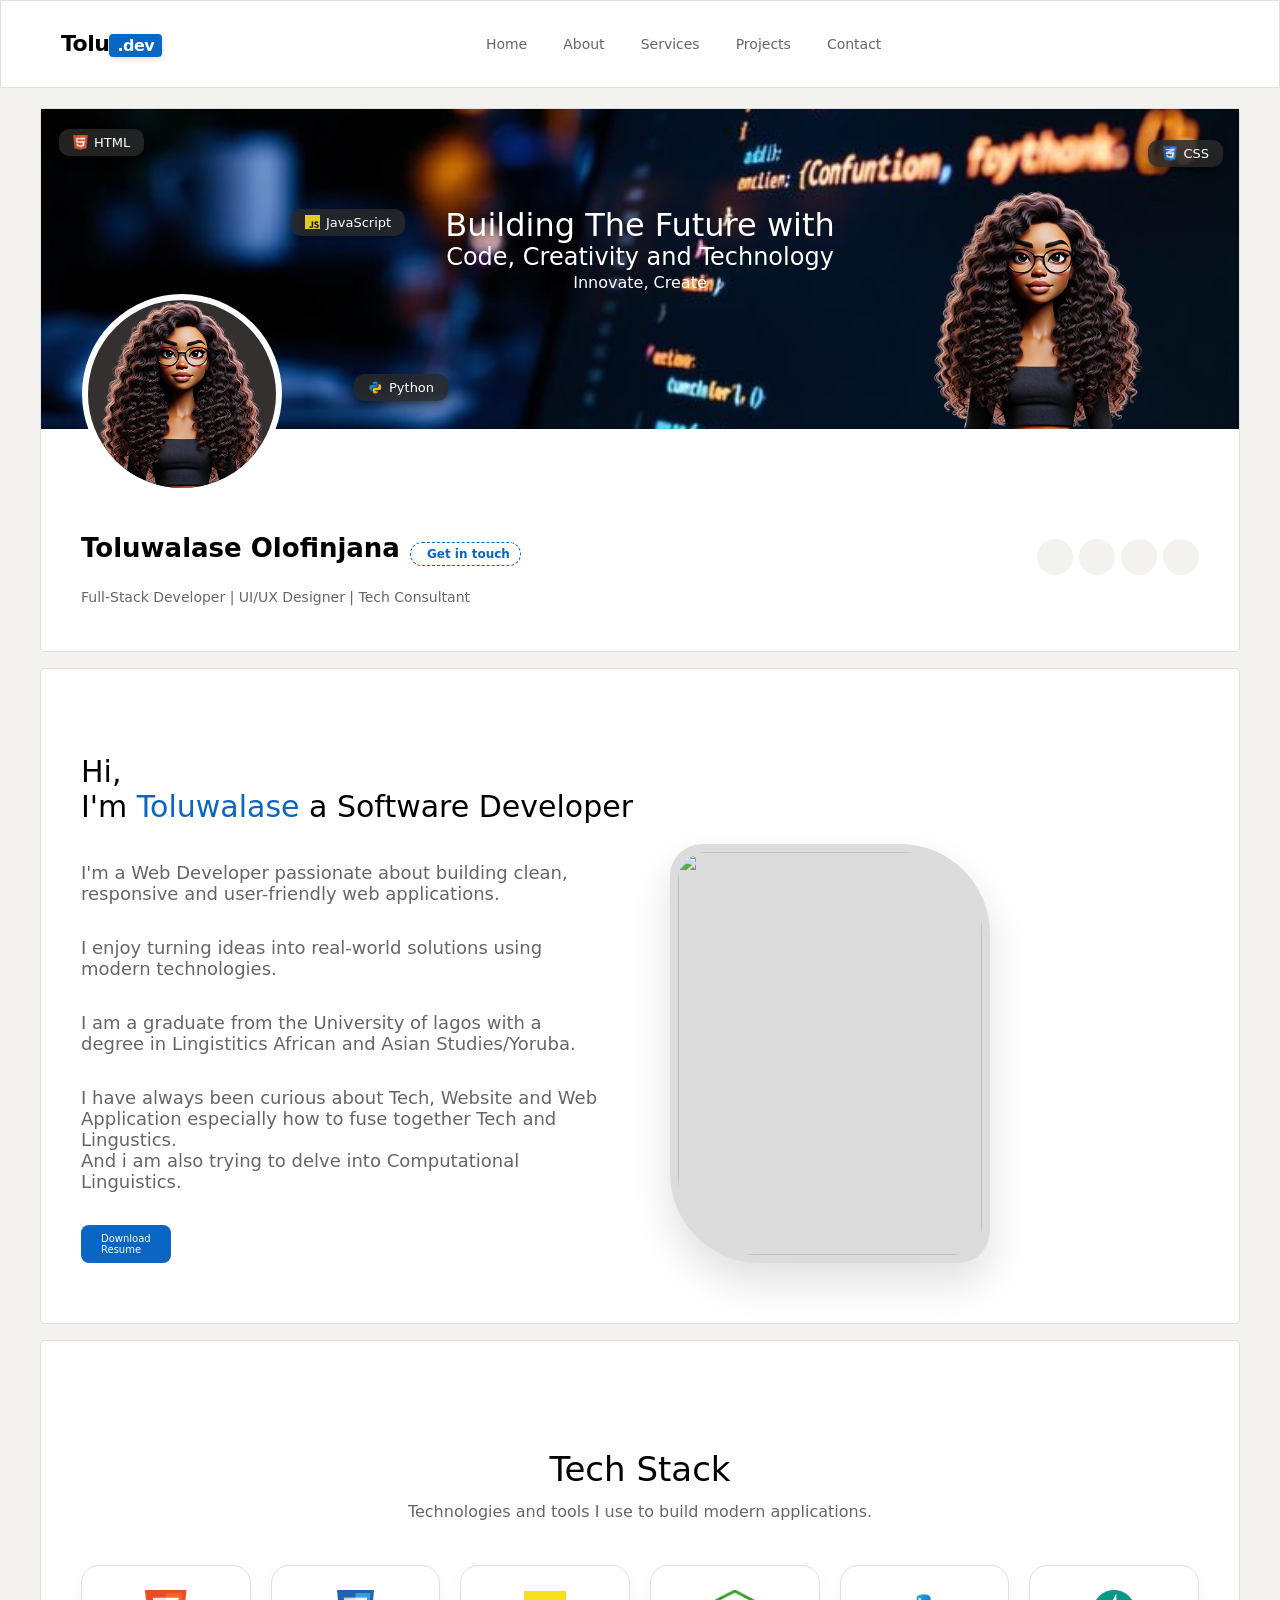
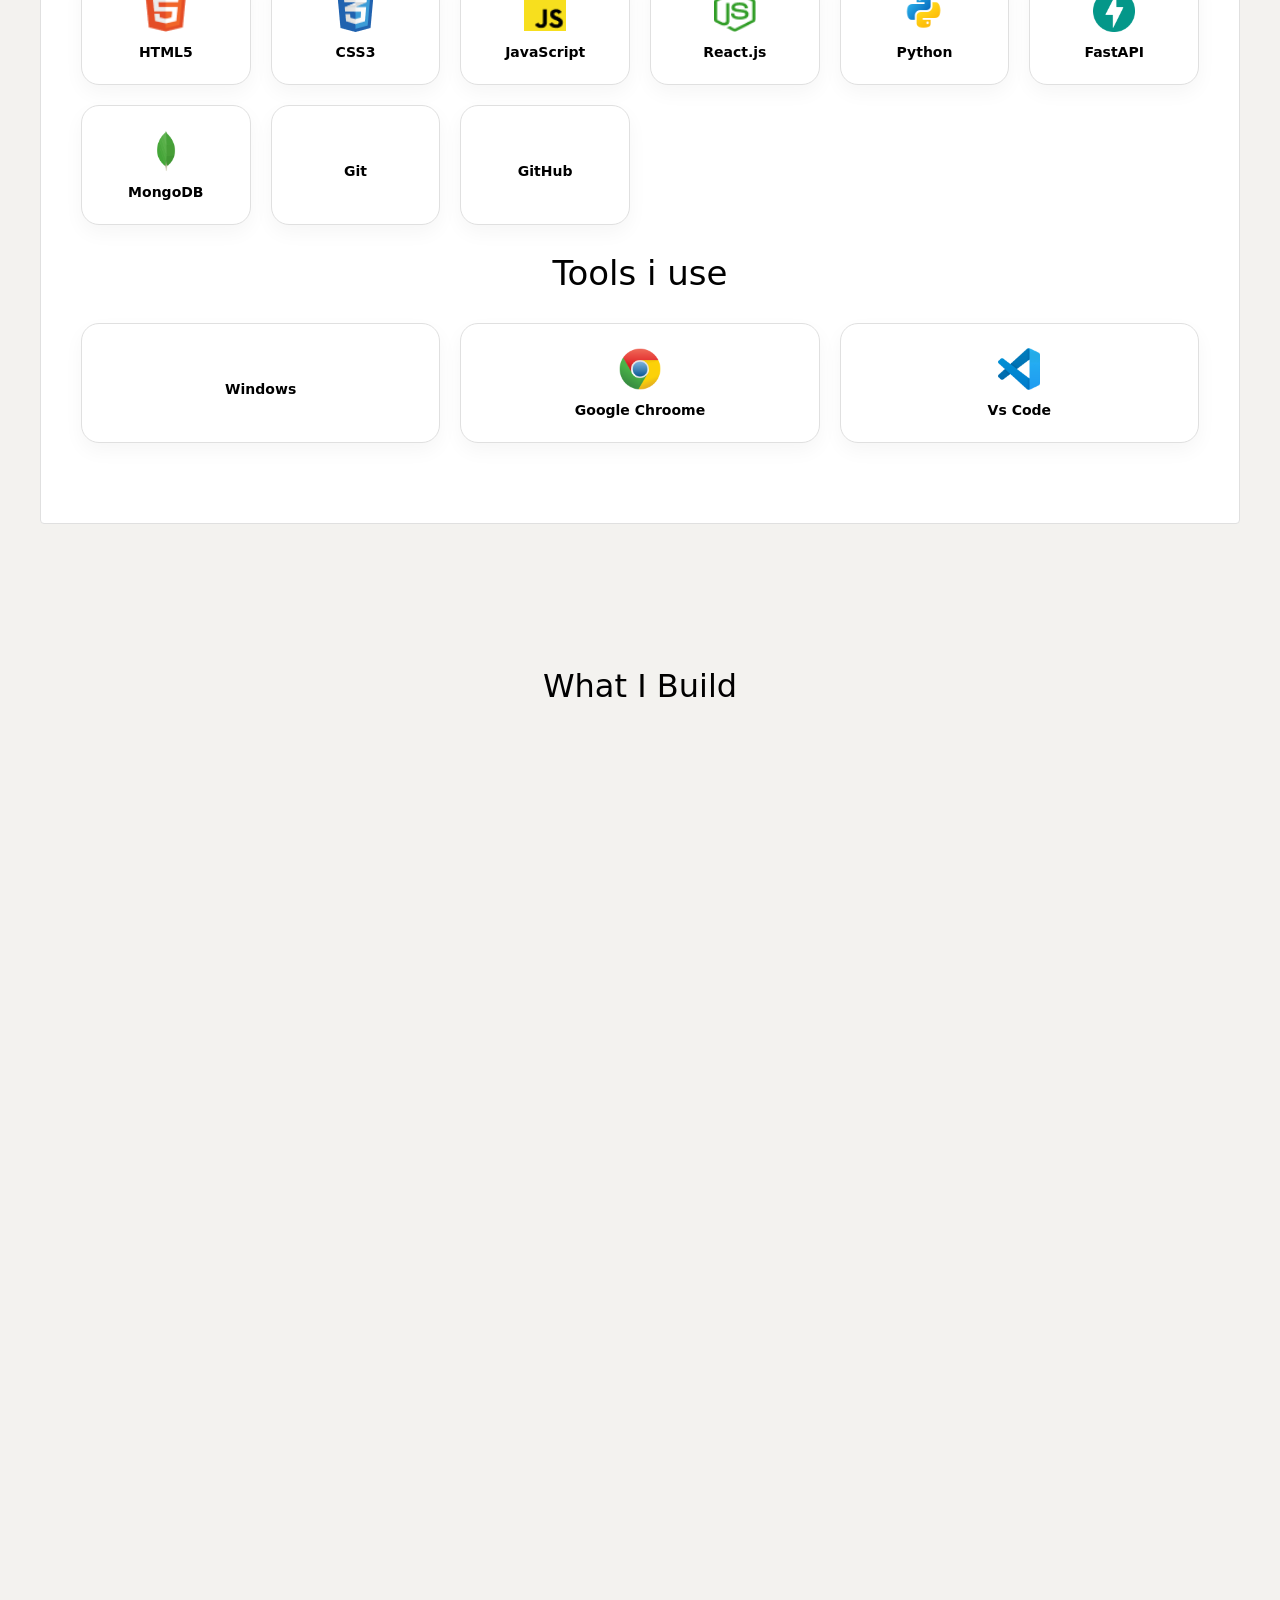
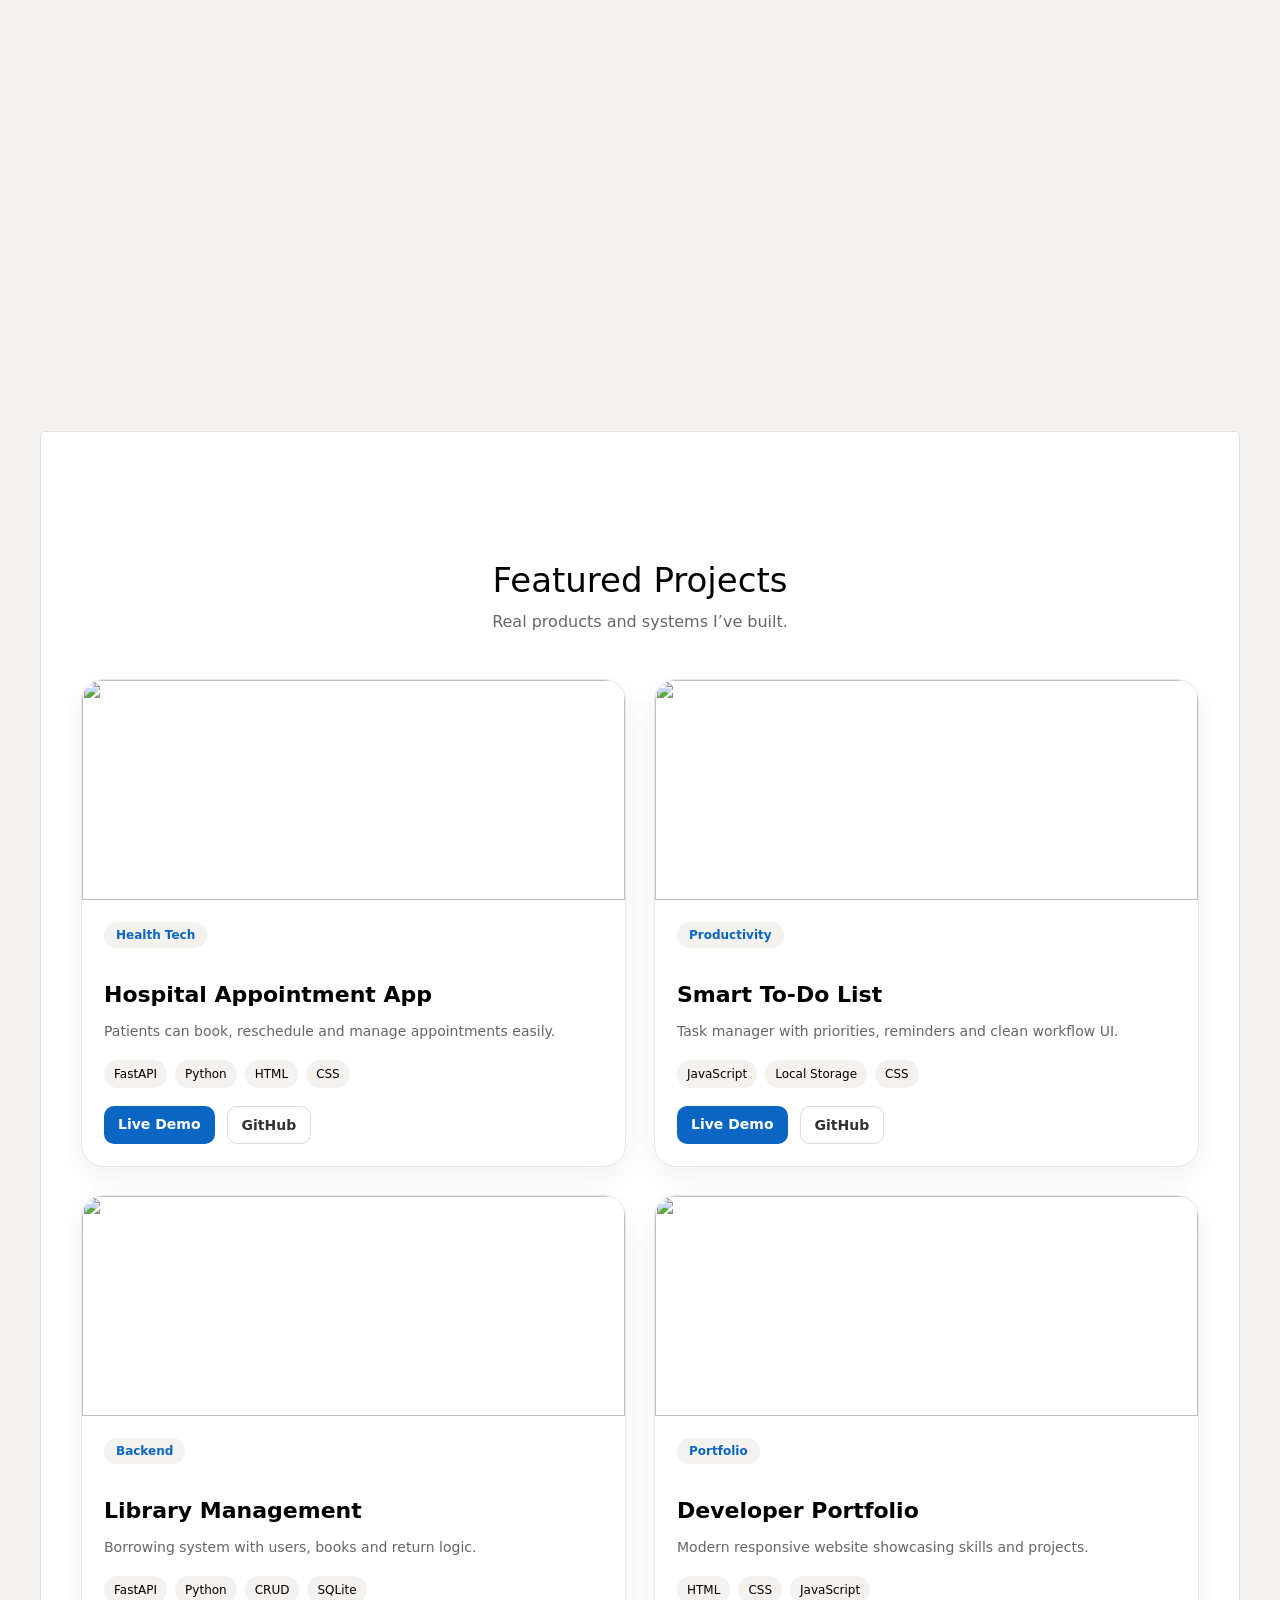
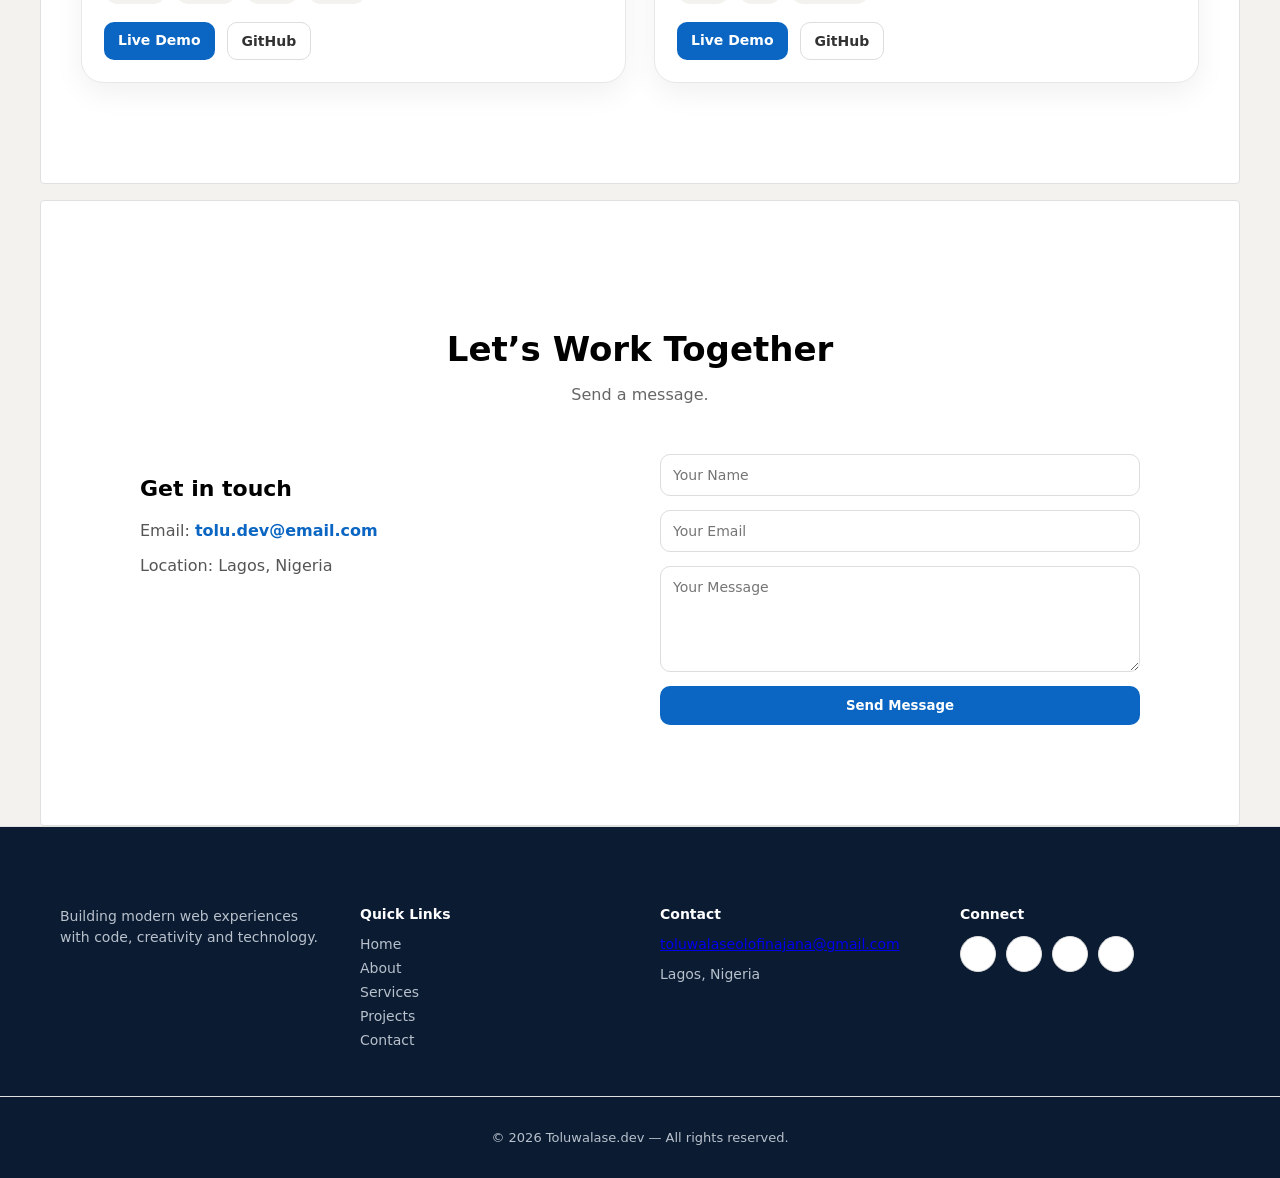
==== index.html @ 8c5b6483 "Initial portfolio website" ====
<!doctype html>
<html lang="en">
<head>
  <meta charset="UTF-8" />
  <meta name="viewport" content="width=device-width, initial-scale=1.0" />
  <meta
  name="description"
  content="Toluwalase Olofinjana - Full Stack Developer building modern responsive web applications with Python, FastAPI and modern frontend technologies.">
  <title>Tolu.dev</title>
  <link rel="icon" type="image/png" href="/images/android-chrome-192x192.png">
  <link rel="stylesheet" href="style.css" />
  <link rel="stylesheet"href="https://cdnjs.cloudflare.com/ajax/libs/font-awesome/7.0.1/css/all.min.css"/>
</head>

<body>

  <!-- NAVBAR -->
  <header class="navbar">
    <div class="logo">
      <h2>Tolu<span>.dev</span></h2>
    </div>

    <nav class="nav-center">
      <a href="#"><i class="fa-solid fa-house"></i> <span>Home</span></a>
      <a href="#about"><i class="fa-solid fa-user"></i> <span>About</span></a>
      <a href="#services"><i class="fa-solid fa-briefcase"></i> <span>Services</span></a>
      <a href="#projects"><i class="fa-solid fa-folder"></i> <span>Projects</span></a>
      <a href="#contact"><i class="fa-solid fa-envelope"></i> <span>Contact</span></a>
    </nav>


    <div class="nav-right">

    <div class="darkmode-toggle" id="darkmodeToggle">
      <i class="fa-solid fa-moon"></i>
    </div>

    <div class="menu-toggle">
      <i class="fa-solid fa-bars"></i>
    </div>
    </div>
  </header>


  <!-- PAGE WRAPPER -->
  <div class="page">

    <!-- HERO -->
    <section class="hero" id="home">

      <div class="hero-banner">

        <!-- BADGES -->
        <div class="badge html"><img src="images/Group.png"> HTML</div>
        <div class="badge css"><img src="images/css-icon 1.png"> CSS</div>
        <div class="badge js"><img src="images/javascript-programming-language-icon 1.png"> JavaScript</div>
        <div class="badge python"><img src="images/icons8-python-48.png"> Python</div>

        <!-- HERO TEXT -->
        <div class="hero-text">
          <h1>Building The Future with</h1>
          <h2>Code, Creativity and Technology</h2>
          <p>Innovate, Create</p>
        </div>

        <!-- AVATARS -->
        <div class="right-avatar">
          <img src="images/me-avatar 1.png" alt="">
        </div>

        <div class="left-avatar">
          <img src="images/me-avatar 1.png" alt="">
        </div>

      </div>

      <!-- BOTTOM BANNER -->
      <div class="bottom-banner">
        <div class="bottom-content">

          <div class="left-info">
            <h2>
              Toluwalase Olofinjana
              <span class="verify-badge">
                <a href="/contactForm.html"><i class="fa-solid fa-user-check"></i>Get in touch</a>
              </span>
            </h2>
            <p>Full-Stack Developer | UI/UX Designer | Tech Consultant</p>
          </div>

          <div class="right-info">
            <a href="https://github.com/MoniyaTee"><i class="fa-brands fa-github"></i></a>
            <a href="https://www.linkedin.com/in/toluwalase-olofinjana-3ba744299/"><i class="fa-brands fa-linkedin-in"></i></a>
            <a href="https://x.com/toluwalasemoniy"><i class="fa-brands fa-x-twitter"></i></a>
            <a href="mailto:toluwalaseolofinjana@gmail.com"><i class="fa-regular fa-envelope"></i></a>
          </div>

        </div>
      </div>

    </section>


    <!-- ABOUT -->
    <section class="about" id="about">

      <h2>Hi,<br>I'm <span class="h2-text">Toluwalase</span> a Software Developer</h2>

      <div class="about-content">

        <div class="about-text">
          <p>I'm a Web Developer passionate about building clean, responsive and user-friendly web applications.</p>
          <p>I enjoy turning ideas into real-world solutions using modern technologies.</p>
          <p> I am a graduate from the University of lagos with a degree in Lingistitics African and Asian Studies/Yoruba.</p>
          <p> I have always been curious about Tech, Website and Web Application especially how to fuse together Tech and Lingustics.
            <br> And i am also trying to delve into Computational Linguistics.
          </p>
        <a href="resume.pdf" download class="resume-btn">
          <i class="fa-solid fa-download"></i>
          Download Resume
        </a>
        </div>


        <div class="about-img">
          <img src="images/IMG_7852 copy bw.jpg" alt="">
        </div>

      </div>

    </section>


    <!-- TECH STACK -->
<section class="tech-stack">

  <h2>Tech Stack</h2>

  <p class="stack-sub">
    Technologies and tools I use to build modern applications.
  </p>

  <div class="stack-grid">

    <div class="stack-card">
      <img src="images/Group.png" alt="">
      <span>HTML5</span>
    </div>

    <div class="stack-card">
      <img src="images/css-icon 1.png" alt="">
      <span>CSS3</span>
    </div>

    <div class="stack-card">
      <img src="images/javascript-programming-language-icon 1.png" alt="">
      <span>JavaScript</span>
    </div>

    <div class="stack-card">
      <img src="images/Group (2).png" alt="">
      <span>React.js</span>
    </div>

    <div class="stack-card">
      <img src="images/icons8-python-48.png" alt="">
      <span>Python</span>
    </div>

    <div class="stack-card">
      <img src="images/FastAPI.png" alt="">
      <span>FastAPI</span>
    </div>

    <div class="stack-card">
      <img src="images/MongoDB.png" alt="">
      <span>MongoDB</span>
    </div>

    <div class="stack-card">
      <i class="fa-brands fa-git-alt"></i>
      <span>Git</span>
    </div>

    <div class="stack-card">
      <i class="fa-brands fa-github"></i>
      <span>GitHub</span>
    </div>

  </div>

  <h2>Tools i use</h2>

  <div class="tool-card">

  <div class="tools">
    <i class="fa-brands fa-windows" style="color: rgb(116, 192, 252);"></i>
    <span>Windows</span>
  </div>

  <div class="tools">
    <img src="images/Chrome.png" alt="google chrome">
    <span>Google Chroome</span>
  </div>

  <div class="tools">
    <img src="images/Visual Studio Code (VS Code).png" alt="vscode">
    <span>Vs Code</span>
  </div>

  </div>

</section>


    <!-- SERVICES -->
    <section class="services-timeline" id="services">

      <h2 class="service-title">What I Build</h2>

      <div class="service-line">

        <div class="service-row">
          <div class="service-card">
            <img src="https://images.unsplash.com/photo-1498050108023-c5249f4df085?w=800">
            <h3>Web Applications</h3>
            <p>Responsive platforms and business tools.</p>
          </div>
          <div class="dot"></div>
        </div>

        <div class="service-row">
          <div class="service-card">
            <img src="https://images.unsplash.com/photo-1555949963-aa79dcee981c?w=800">
            <h3>Backend APIs</h3>
            <p>Fast and scalable systems with Python.</p>
          </div>
          <div class="dot"></div>
        </div>

        <div class="service-row">
          <div class="service-card">
            <img src="https://images.unsplash.com/photo-1460925895917-afdab827c52f?w=800">
            <h3>UI / UX Design</h3>
            <p>Interfaces users enjoy using.</p>
          </div>
          <div class="dot"></div>
        </div>

      </div>

    </section>


    <!-- PROJECTS -->
    <section class="projects" id="projects">
      <h2>Featured Projects</h2>
      <p class="project-sub">Real products and systems I’ve built.</p>

      <div class="project-row">
        <!-- 1 -->
<div class="project-card">
  <img src="https://images.unsplash.com/photo-1576091160399-112ba8d25d1d?w=1200">

  <div class="overlay">
    <span class="tag">Health Tech</span>

    <h3>Hospital Appointment App</h3>

    <p>
      Patients can book, reschedule and manage appointments easily.
    </p>

    <div class="stack">
      <span>FastAPI</span>
      <span>Python</span>
      <span>HTML</span>
      <span>CSS</span>
    </div>

    <div class="project-links">
      <a href="#" class="live-btn">Live Demo</a>
      <a href="#" class="git-btn">GitHub</a>
    </div>
  </div>
</div>


<!-- 2 -->
<div class="project-card">
  <img src="https://images.unsplash.com/photo-1484480974693-6ca0a78fb36b?w=1200">

  <div class="overlay">
    <span class="tag">Productivity</span>

    <h3>Smart To-Do List</h3>

    <p>
      Task manager with priorities, reminders and clean workflow UI.
    </p>

    <div class="stack">
      <span>JavaScript</span>
      <span>Local Storage</span>
      <span>CSS</span>
    </div>

    <div class="project-links">
      <a href="#" class="live-btn">Live Demo</a>
      <a href="#" class="git-btn">GitHub</a>
    </div>
  </div>
</div>


<!-- 3 -->
<div class="project-card">
  <img src="https://images.unsplash.com/photo-1521587760476-6c12a4b040da?w=1200">

  <div class="overlay">
    <span class="tag">Backend</span>

    <h3>Library Management</h3>

    <p>
      Borrowing system with users, books and return logic.
    </p>

    <div class="stack">
      <span>FastAPI</span>
      <span>Python</span>
      <span>CRUD</span>
      <span>SQLite</span>
    </div>

    <div class="project-links">
      <a href="#" class="live-btn">Live Demo</a>
      <a href="#" class="git-btn">GitHub</a>
    </div>
  </div>
</div>


<!-- 4 -->
<div class="project-card">
  <img src="https://images.unsplash.com/photo-1498050108023-c5249f4df085?w=1200">

  <div class="overlay">
    <span class="tag">Portfolio</span>

    <h3>Developer Portfolio</h3>

    <p>
      Modern responsive website showcasing skills and projects.
    </p>

    <div class="stack">
      <span>HTML</span>
      <span>CSS</span>
      <span>JavaScript</span>
    </div>

    <div class="project-links">
      <a href="#" class="live-btn">Live Demo</a>
      <a href="#" class="git-btn">GitHub</a>
    </div>
  </div>
</div>
      </div>
    </section>


    <!-- CONTACT -->
    <section class="contact" id="contact">

      <h2>Let’s Work Together</h2>
      <p class="contact-sub">Send a message.</p>

      <div class="contact-wrapper">

        <div class="contact-info">
          <h3>Get in touch</h3>
          <p>Email: <span>tolu.dev@email.com</span></p>
          <p>Location: Lagos, Nigeria</p>
        </div>

        <form class="contact-form">
          <input type="text" placeholder="Your Name" required>
          <input type="email" placeholder="Your Email" required>
          <textarea rows="5" placeholder="Your Message"></textarea>
          <button type="submit">Send Message</button>
        </form>

      </div>

    </section>

  </div> <!--END OF .page -->


  <!-- BACK TO TOP -->
  <button class="back-to-top" id="backToTop">↑</button>


  <!-- FOOTER-->
   <footer class="footer">

  <div class="footer-container">

    <!-- BRAND -->
    <div class="footer-brand">
      <h2><a href="mailto:toluwalaseolofinjana@gmail.com"></a></h2>
      <p>Building modern web experiences with code, creativity and technology.</p>
    </div>

    <!-- LINKS -->
    <div class="footer-links">
      <h4>Quick Links</h4>
      <a href="#home">Home</a>
      <a href="#about">About</a>
      <a href="#services">Services</a>
      <a href="#projects">Projects</a>
      <a href="#contact">Contact</a>
    </div>

    <!-- CONTACT -->
    <div class="footer-contact">
      <h4>Contact</h4>
      <p><a href="mailto:toluwalaseolofinjana@gmail.com">toluwalaseolofinajana@gmail.com</a></p>
      <p>Lagos, Nigeria</p>
    </div>

    <!-- SOCIALS -->
    <div class="footer-socials">
      <h4>Connect</h4>

      <div class="social-icons">
        <a href="#"><i class="fa-brands fa-github"></i></a>
        <a href="#"><i class="fa-brands fa-linkedin-in"></i></a>
        <a href="#"><i class="fa-brands fa-x-twitter"></i></a>
        <a href="#"><i class="fa-regular fa-envelope"></i></a>
      </div>
    </div>

  </div>

  <!-- BOTTOM -->
  <div class="footer-bottom">
    <p>© 2026 Toluwalase.dev — All rights reserved.</p>
  </div>

</footer>


  <script src="https://cdnjs.cloudflare.com/ajax/libs/gsap/3.12.5/gsap.min.js"></script>
  <script src="https://cdnjs.cloudflare.com/ajax/libs/gsap/3.12.5/ScrollTrigger.min.js"></script>
  <script src="index.js"></script>

</body>
</html>
---- style.css ----
*{
    box-sizing: border-box;
    font-family: system-ui, -apple-system, BlinkMacSystemFont, 'Segoe UI', Roboto, Oxygen, Ubuntu, Cantarell, 'Open Sans', 'Helvetica Neue', sans-serif;
    
}

html{
    scroll-behavior: smooth;
}

body {
    
    margin: 0;
    padding: 0;
    background-color: var(--bg-light);
    overflow-x: hidden;
}

:root{
--primary: #0A66C2;    
--text-dark: #000000;
--text-light: #666666;
--bg-light: #f3f2ef;
--card-white: #ffffff;
--border: #e0e0e0;
}

 :root.dark {
  --primary: #0A66C2;

  /* background layers */
  --bg-light: #0d1117;        /* deep base */
  --card-white: #161b22;      /* surfaces */
  --card-hover: #1c2128;

  /* text */
  --text-dark: #e6edf3;
  --text-light: #9da7b3;

  /* borders */
  --border: #2d333b;

  /* glow */
  --glow: rgba(10, 102, 194, 0.25);
}

.darkmode-toggle {
  font-size: 18px;
  cursor: pointer;
  margin-left: 20px;
  color: var(--text-dark);
  transition: 0.3s;
}

.darkmode-toggle:hover {
  transform: scale(1.2);
}

h1, h2, h3{
color: var(--text-dark);
}

p{
color:var(--text-light);
}

/* Navbar */
.navbar {
    top: 0;
    margin-bottom: 20px;
    z-index: 1000;
    position: sticky;
    display: flex;
    flex-wrap: wrap;
    align-items: center;
    justify-content: space-between;
    padding: 12px 60px;
    background: var(--card-white);
    border: 1px solid var(--border);
    color: var(--text-light);
}

/* Logo */
.logo {
    font-size: 20px;
    font-weight: 600;
}

.logo h2 {
    font-size: 22px;
    font-weight: 600;
    letter-spacing: -0.5px;
}

.logo span {
    background-color: var(--primary);
    color: var(--card-white);
    padding: 2px 8px;
    font-size: 16px;
    border-radius: 4px;
    box-shadow: 0 2px 6px rgba(0, 0, 0, 0.15);
    transition: 0.3s ease;
}

.logo:hover span{
    background-color: var(--primary);
}

/* nav center */
.nav-center {
    display: flex;
    gap: 30px;
}

.nav-center a {
    display: flex;
    gap: 6px;
    text-decoration: none;
    color: var(--text-light);
    font-size: 14px;
    transition: 0.3s;
    position: relative;
}

.nav-center a::after{
content:"";
position:absolute;
left:0;
bottom:-4px;
width:0%;
height:2px;
background: var(--primary);
transition:0.6s;
}

.nav-center a i{
    opacity: 0.7;
}

.nav-center a:hover{
    color: var(--text-dark);
}

.nav-center a:hover::after{
width:100%;
}

.nav-right{
  display: flex;
  align-items: center;
  gap: 10px;
}


.menu-toggle {
  font-size: 22px;
  cursor: pointer;
  display: none;
}


@media (max-width:768px){
    .navbar {
        padding: 12px 20px;
    }

    .nav-center a {
        justify-content: center;
    }

     .menu-toggle {
    display: block;
    color: var(--text-light);
  }

  .nav-center {
    position: absolute;
    top: 70px;
    left: 0;
    width: 100%;
    background: #fff;
    flex-direction: column;
    align-items: center;
    max-height: 0;
    overflow: hidden;
    transition: max-height 0.6s ease;
  }

  .nav-right{
    margin-left: auto;
  }

  .nav-center.active {
    max-height: 300px;
    padding: 20px 0;
  }

}

.page{
width:95%;
max-width:1200px;
margin:0 auto;
display: flex;
flex-direction: column;
gap: 16px;
}

section{
border-radius: 4px;
background: var(--card-white);
padding: 64px 40px;
border: 1px solid var(--border);
box-shadow:none;
scroll-margin-top: 80px;
}


/* hero */
.hero {
    position: relative;
    width: 100%;
    background: none;
    padding: 0;
}

/* banner */
.hero-banner {
    height: 320px;
    background: url("/images/download.jpg") center/cover no-repeat;
    display: flex;
    padding-top: 40px;
    justify-content: center;
    align-items: center;
    position: relative;
    color: var(--card-white);
}

/* hero text */
.hero-text {
    width: 518px;
    max-width: 90%;
    transform: translateY(-40px);
    line-height: 5px;
    text-align: center;
}

.hero-text h1 {
    font-size: 32px;
    font-weight: 400;
    color: var(--card-white);
}
.hero-text h2 {
    font-weight: 400;
    margin-top: 5px;
    color: var(--card-white);
}

.hero-text p{
    color: var(--card-white);
}

:root.dark .hero-text h1,
:root.dark .hero-text h2 {
  color: #e6edf3; 
}

:root.dark .hero-text p {
  color: #9da7b3;
}

/* right avatar */ 
.right-avatar {
    position: absolute;
    right: 80px;
    bottom: -4px;
    width: 240px;
}

.right-avatar img{
    width: 100%;
}

.left-avatar {
    position: absolute;
    left: 120px;
    bottom: -60px; /*craetes overlap*/
    width: 200px;
    height: 200px;
    border-radius: 50%;
    border: 6px solid white;
    background: rgb(52, 48, 48);
    top: 185px;
    left: 41px;
    overflow: hidden;
}

.left-avatar img {
    width:100%;
}

.badge {
    position: absolute;
    background:rgba(40,40,40,0.85);
    padding: 6px 14px;
    border-radius: 10px;
    font-size: 13px;
    color: #fff;
    box-shadow:0 5px 10px rgba(0,0,0,0.4);
    display: flex;
    gap: 6px;
}

.badge img {
    width: 15px;
    height: 15px;
    top: 8px;
    opacity: 0.9;
    object-fit: contain;
}

.html{
top:20px;
left:18px;
}

.css{
top: 31px;
right:16px;
}

.js{
top:100px;
left: 250px;
}

.python{
top: 265px;
left:313px;
}

@media (max-width:768px){
    .hero-banner {
        height: 220px;
        padding-top: 20px;
    }

    .hero-text {
        width: 85%;
        margin: 0 auto;
        margin-top: 40px;
        margin-right: 40px;
        transition: none;
    }

    .hero-text h1{
        font-size: 20px;
    }

    .hero-text h2{
        font-size: 16px;
    }

    .right-avatar{
        width: 110px;
        right: 10px;
        bottom: 0;
    }

    .left-avatar {
        width: 100px;
        height: 100px;
        left: 20px;
        top: 170px;
        border-width: 4px;
    }

    .bottom-banner{
        padding: 60px 20px 20px 20px;
    }

    .bottom-banner h2{
        font-size: 20px;
        margin-top: 20px;
    }

    .badge {
        display: none;
    }

    /* displays 3 badges */
    .html,
    .css,
    .js{
        display: flex;
    }

    .js {
      margin-top: 35px;
      left: 42px;
    }

    .about {
        padding: 40px 20px;
    }
}

/* bottom banner */
.bottom-banner{
    background: var(--card-white);
    padding:80px 40px 30px 40px;
}

.bottom-content {
    display: flex;
    justify-content: space-between;
    align-items: flex-start;
    gap: 30px;
}

.left-info{
    flex: 1;
    min-width: 0;
}

.left-info h2 {
    font-size: 26px;
    display: flex;
    align-items: center;
    gap: 10px;
    flex-wrap: wrap;
}

.left-info p {
    font-size: 14px;
    margin-top: 6px;
    max-width: 500px;
    line-height: 1.4;
}

/* verification badge */
.verify-badge a{
    display: inline-flex;
    align-items: center;
    gap: 6px;
    font-size: 12px;
    text-decoration: none;
    color: var(--primary);
    background: transparent;
    border: 1px;
    border-style: dashed;
    padding: 4px 10px;
    border-radius: 20px;
    cursor: pointer;
}

.verify-badge a:hover {
    background-color: rgb(180, 205, 213);     /* LinkedIn blue */
    color: var(--primary);
    border: 1px solid;
    border-style: dashed;
    cursor: pointer;
}

.right-info {
    display: flex;
    gap: 6px;
    margin-top: 30px;
}

.right-info a{
display: flex;
align-items: center;
justify-content: center;
width: 36px;
height: 36px;
border-radius: 50%;
background: var(--bg-light);
color: var(--text-light);
cursor: pointer;
transition: all 0.3s ease;
}

.right-info a:hover{
transform: translateY(-4px);
background: var(--primary);
color: var(--card-white);
box-shadow: 0 6px 15px rgba(0,0,0,0.15);
}

/* About section */
.about{
padding:60px 40px;
background-color: var(--card-white);
}

.about h2 {
    font-size: 30px;
    font-weight: 400;
    margin-bottom: 20px;
}
.h2-text{
    color: var(--primary);
}

.about-content {
    display: grid;
    grid-template-columns: 1fr 1fr;
    gap: 60px;
    align-items: stretch;
}

.about-text {
    display: flex;
    flex-direction: column;
    justify-content: center;
    font-size: 18px;
}

.about-text p {
    margin-bottom: 15px;
}

.about-text,
.about-img {
    flex: 1;
}

.resume-btn{
display:inline-flex;
align-items:center;
justify-content: center;
width: 90px;
gap:6px;
margin-top:18px;
padding:8px 14px;
border-radius:8px;
text-decoration:none;
font-size:10px;
font-weight:400;
background: var(--primary);
color: white;
transition:0.3s ease;
}

.resume-btn:hover{
transform: translateY(-2px);
opacity:0.9;
}


.about-img{
position:relative;
flex: 1;
width:320px;
height: auto;
overflow:hidden;
border-radius:32px 90px 32px 90px;
background: gainsboro;
padding:8px;
box-shadow:0 20px 40px rgba(0,0,0,.12);
}

.about-img img{
width:100%;
height:100%;
object-fit:cover;
display:block;
border-radius:28px 80px 28px 80px;
}

@media (max-width: 786px) {
    .about {
        padding: 40px 20px;
    }

    .about-content {
        flex-direction: column;
        grid-template-columns: 1fr;
    }


    .right-info {
        display: block;
    }
}

/* services */
.services-timeline {
  border: none;
  background: none;
  padding: 100px 40px;
  position: relative;
}

.service-title {
  text-align: center;
  margin-bottom: 60px;
  font-size: 32px;
  font-weight: 400;
}

.service-line {
  position: relative;
  max-width: 900px;
  margin: auto;
}

.service-line::before {
  content: "";
  position: absolute;
  left: 50%;
  top: 0;
  width: 4px;
  height: 100%;
  background: #dcdcdc;
  transform: translateX(-50%) scaleY(0);
  transform-origin: top;
  transition: transform 1s ease;
}

/* when active */
.service-line.animate::before {
  transform: translateX(-50%) scaleY(1);
}

.service-row {
  position: relative;
  display: flex;
  margin-bottom: 60px;
}

/* odd rows align left of line */
.service-row:nth-child(odd) .service-card {
  margin-right: auto;
}

/* even rows align right of line */
.service-row:nth-child(even) .service-card {
  margin-left: auto;
}

.service-card {
  width: 42%;
  background: var(--card-white);
  border-radius: 16px;
  padding: 18px;
  box-shadow: 0 10px 25px rgba(0,0,0,0.08);
  opacity: 0;
  transition: all 0.6s ease;
}

.service-card.show {
  opacity: 1;
  transform: translateX(0);
}

.service-card img {
  width: 100%;
  height: 180px;
  object-fit: cover;
  border-radius: 12px;
  margin-bottom: 14px;
}

.dot {
  position: absolute;
  left: 50%;
  top: 40%;
  width: 18px;
  height: 18px;
  background: var(--primary);
  border-radius: 50%;
  transform: translate(-50%) scale(0);
  transition: 0.4s;
}

.service-card.show + .dot {
  transform: translate(-50%) scale(1);
}

/* mobile */
@media (max-width: 768px) {
  .services-timeline {
    padding: 80px 20px;
  }

  .service-line {
    max-width: 100%;
  }

  .service-line::before {
    left: 20px;
    top: 0;
    width: 4px;
    height: 100%;
    transform: scaleY(1);
  }

  .service-row {
    display: flex;
    justify-content: flex-start;
    padding-left: 40px; /* tighter space for line */
    margin-bottom: 50px;
  }

  .service-card {
    width: 100%;
    max-width: 100%;
    padding-right: 20px; /* reduced so it doesn’t push away */
  }

  .dot {
    left: 20px;
    top: 24px;
    transform: translate(-50%, 0) scale(1);
  }
}


/* TECH STACK */
.tech-stack{
padding:80px 40px;
text-align:center;
background: var(--card-white);
}

.tech-stack h2{
font-size:34px;
margin-bottom:10px;
font-weight: 400;
}

.stack-sub{
max-width:600px;
margin:0 auto 40px;
line-height:1.6;
color: var(--text-light);
}

/* GRID */
.stack-grid{
display:grid;
grid-template-columns:repeat(auto-fit,minmax(150px,1fr));
gap:20px;
margin-top:30px;
}

/* CARD */
.stack-card{
display:flex;
flex-direction:column;
align-items:center;
justify-content:center;
gap:12px;
padding:24px 18px;
border-radius:18px;
background: var(--card-white);
border:1px solid var(--border);
transition:0.35s ease;
box-shadow:0 8px 20px rgba(0,0,0,0.04);
}

/* ICONS */
.stack-card i{
font-size:42px;
color: var(--primary);
}

.stack-card img{
width:42px;
height:42px;
object-fit:contain;
}

/* TEXT */
.stack-card span{
font-size:14px;
font-weight:600;
color: var(--text-dark);
}

/* HOVER */
.stack-card:hover{
transform:translateY(-8px);
border-color: var(--primary);
box-shadow:0 12px 30px var(--glow);
}

.tool-card {
  display:grid;
grid-template-columns:repeat(auto-fit,minmax(150px,1fr));
gap:20px;
margin-top:30px;
}

.tools{
  display: flex;
  flex-direction: column;
  align-items: center;
  justify-content: center;
  gap: 12px;
  padding: 24px 18px;
  border: 1px solid var(--border);
  border-radius: 18px;
  background: var(--card-white);
  transition:0.35s ease;
  box-shadow:0 8px 20px rgba(0,0,0,0.04);
}

.tool-card span{
font-size:14px;
font-weight:600;
color: var(--text-dark);
}

.tools:hover{
transform:translateY(-8px);
border-color: var(--primary);
box-shadow:0 12px 30px var(--glow);
}

.tools i{
  font-size: 42px;
}

.tools img{
width:42px;
height:42px;
object-fit:contain;
}

/* MOBILE */
@media(max-width:768px){

.tech-stack{
padding:70px 20px;
}

.tech-stack h2{
font-size:28px;
}

.stack-grid{
grid-template-columns:repeat(2,1fr);
}

}


/* Projects */
.projects{
  padding:100px 40px;
  background: var(--card-white);
}

.projects h2{
  font-size:34px;
  font-weight: 400;
  margin-bottom:10px;
  text-align:center;
}

.project-sub{
  text-align:center;
  color:#666;
  max-width:600px;
  margin:0 auto 45px;
  line-height:1.5;
}

/* GRID */
.project-row{
  display:grid;
  grid-template-columns: 1fr 1fr;
  gap:28px;
}

/* CARD */
.project-card{
  background: var(--card-white);
  border:1px solid #e8e8e8;
  border-radius:22px;
  overflow:hidden;
  box-shadow:0 10px 30px rgba(0,0,0,0.06);
  transition:0.4s ease;
  cursor:pointer;
}

.project-card:hover{
  transform:translateY(-10px);
  box-shadow:0 18px 45px rgba(0,0,0,0.12);
}

/* IMAGE */
.project-card img{
  width:100%;
  height:220px;
  object-fit:cover;
  display:block;
}

/* CONTENT */
.overlay{
  padding:22px;
}

.tag{
  display:inline-block;
  padding:6px 12px;
  background: var(--bg-light);
  color: var(--primary);
  font-size:12px;
  border-radius:30px;
  margin-bottom:12px;
  font-weight:600;
}

.overlay h3{
  font-size:22px;
  margin-bottom:10px;
}

.overlay p{
  font-size:14px;
  color: var(--text-light);
  line-height:1.5;
  margin-bottom:18px;
}

/* TECH STACKS */
.stack{
  display:flex;
  flex-wrap:wrap;
  gap:8px;
}

.stack span{
  padding:7px 10px;
  font-size:12px;
  background:var(--bg-light);
  border-radius:20px;
  color:var(--text-dark);
}

/* MOBILE */
@media(max-width:768px){

.projects{
  padding:70px 20px;
}

.projects h2{
  font-size:28px;
}

.project-row{
  grid-template-columns:1fr;
}

.project-card img{
  height:200px;
}

}

.project-links{
display:flex;
gap:12px;
margin-top:18px;
}

.project-links a{
text-decoration:none;
padding:10px 14px;
border-radius:10px;
font-size:14px;
font-weight:600;
transition:0.3s ease;
}

/* blue button */
.live-btn{
background: var(--primary);
color: var(--card-white);
}

.live-btn:hover{
background: var(--primary);
}

/* outline button */
.git-btn{
border:1px solid #ddd;
color:#333;
}

.git-btn:hover{
background:#f5f5f5;
}

/* contacts */
.contact{
padding:100px 40px;
background: var(--card-white);
}

.contact h2{
text-align:center;
font-size:34px;
margin-bottom:10px;
}

.contact-sub{
text-align:center;
color:#666;
margin-bottom:50px;
}

/* layout */
.contact-wrapper{
display:grid;
grid-template-columns:1fr 1fr;
gap:40px;
max-width:1000px;
margin:auto;
}

/* left */
.contact-info h3{
font-size:22px;
margin-bottom:20px;
}

.contact-info p{
margin-bottom:12px;
color:#555;
}

.contact-info span{
color:#0A66C2;
font-weight:600;
}

.socials{
margin-top:20px;
display:flex;
gap:10px;
}

.socials a{
text-decoration:none;
padding:8px 12px;
border:1px solid #ddd;
border-radius:20px;
font-size:13px;
transition:0.3s;
}

.socials a:hover{
background:#0A66C2;
color:#fff;
border-color:#0A66C2;
}

/* form */
.contact-form{
display:flex;
flex-direction:column;
gap:14px;
}

.contact-form input,
.contact-form textarea{
padding:12px;
border:1px solid #ddd;
border-radius:10px;
outline:none;
font-size:14px;
transition:0.3s;
}

.contact-form input:focus,
.contact-form textarea:focus{
border-color: var(--primary);
box-shadow:0 0 0 3px rgba(10,102,194,0.1);
}

.contact-form button{
padding:12px;
border:none;
background: var(--primary);
color: var(--card-white);
border-radius:10px;
cursor:pointer;
font-weight:600;
transition:0.3s;
}

.contact-form button:hover{
background: var(--primary);
}

/* mobile */
@media(max-width:768px){
.contact-wrapper{
grid-template-columns:1fr;
}
}

/* back-to-top button */
.back-to-top{
position:fixed;
bottom:30px;
right:30px;
width:45px;
height:45px;
border-radius:50%;
border:none;
background:#0A66C2;
color:#fff;
font-size:18px;
cursor:pointer;
box-shadow:0 10px 25px rgba(0,0,0,0.2);
opacity:0;
visibility:hidden;
transform:translateY(20px);
transition:0.4s ease;
z-index:999;
}

.back-to-top.show{
opacity:1;
visibility:visible;
transform:translateY(0);
}

.back-to-top:hover{
background:#004182;
transform:translateY(-4px);
}

/* FOOTER */
.footer {
  width: 100%;
  background: #0B1B32;
  border-top: 1px solid #e0e0e0;
  padding-top: 60px;
}

/* container */
.footer-container {
  max-width: 1200px;
  margin: auto;
  display: grid;
  grid-template-columns: repeat(auto-fit, minmax(220px, 1fr));
  gap: 40px;
  padding: 0 20px;
}

/* brand */
.footer-brand h2 {
  font-size: 22px;
}

.footer-brand span {
  background: #0A66C2;
  color: white;
  padding: 2px 8px;
  border-radius: 4px;
}

.footer-brand p {
  margin-top: 10px;
  font-size: 14px;
  color: #b8c1cc;
  line-height: 1.5;
}

/* headings */
.footer h4 {
  font-size: 14px;
  margin-bottom: 14px;
  color: #fff;
}

/* links */
.footer-links a {
  display: block;
  text-decoration: none;
  color: #b8c1cc;
  font-size: 14px;
  margin-bottom: 8px;
  transition: 0.3s;
}

.footer-links a:hover {
  color: #0A66C2;
  transform: translateX(4px);
}

/* contact */
.footer-contact p {
  font-size: 14px;
  color: #b8c1cc;
  margin-bottom: 6px;
}

/* socials */
.social-icons {
  display: flex;
  gap: 10px;
}

.social-icons a {
  width: 36px;
  height: 36px;
  display: flex;
  align-items: center;
  justify-content: center;
  background: #fff;
  border-radius: 50%;
  border: 1px solid #ddd;
  color: #333;
  transition: 0.3s;
}

.social-icons a:hover {
  background: #0A66C2;
  color: #fff;
  transform: translateY(-4px);
  box-shadow: 0 6px 15px rgba(0,0,0,0.15);
}

/* bottom bar */
.footer-bottom {
  margin-top: 40px;
  padding: 20px;
  text-align: center;
  border-top: 1px solid #e0e0e0;
}

.footer-bottom p {
  font-size: 13px;
  color: #b8c1cc;
}

/* MOBILE */
@media (max-width:768px) {
  .footer {
    padding-top: 40px;
  }

  .footer-container {
    gap: 30px;
  }

  .footer-bottom {
    padding: 15px;
  }
}

.project-card:hover,
.service-card:hover {
  background: var(--card-hover);
  box-shadow: 0 10px 30px var(--glow);
}
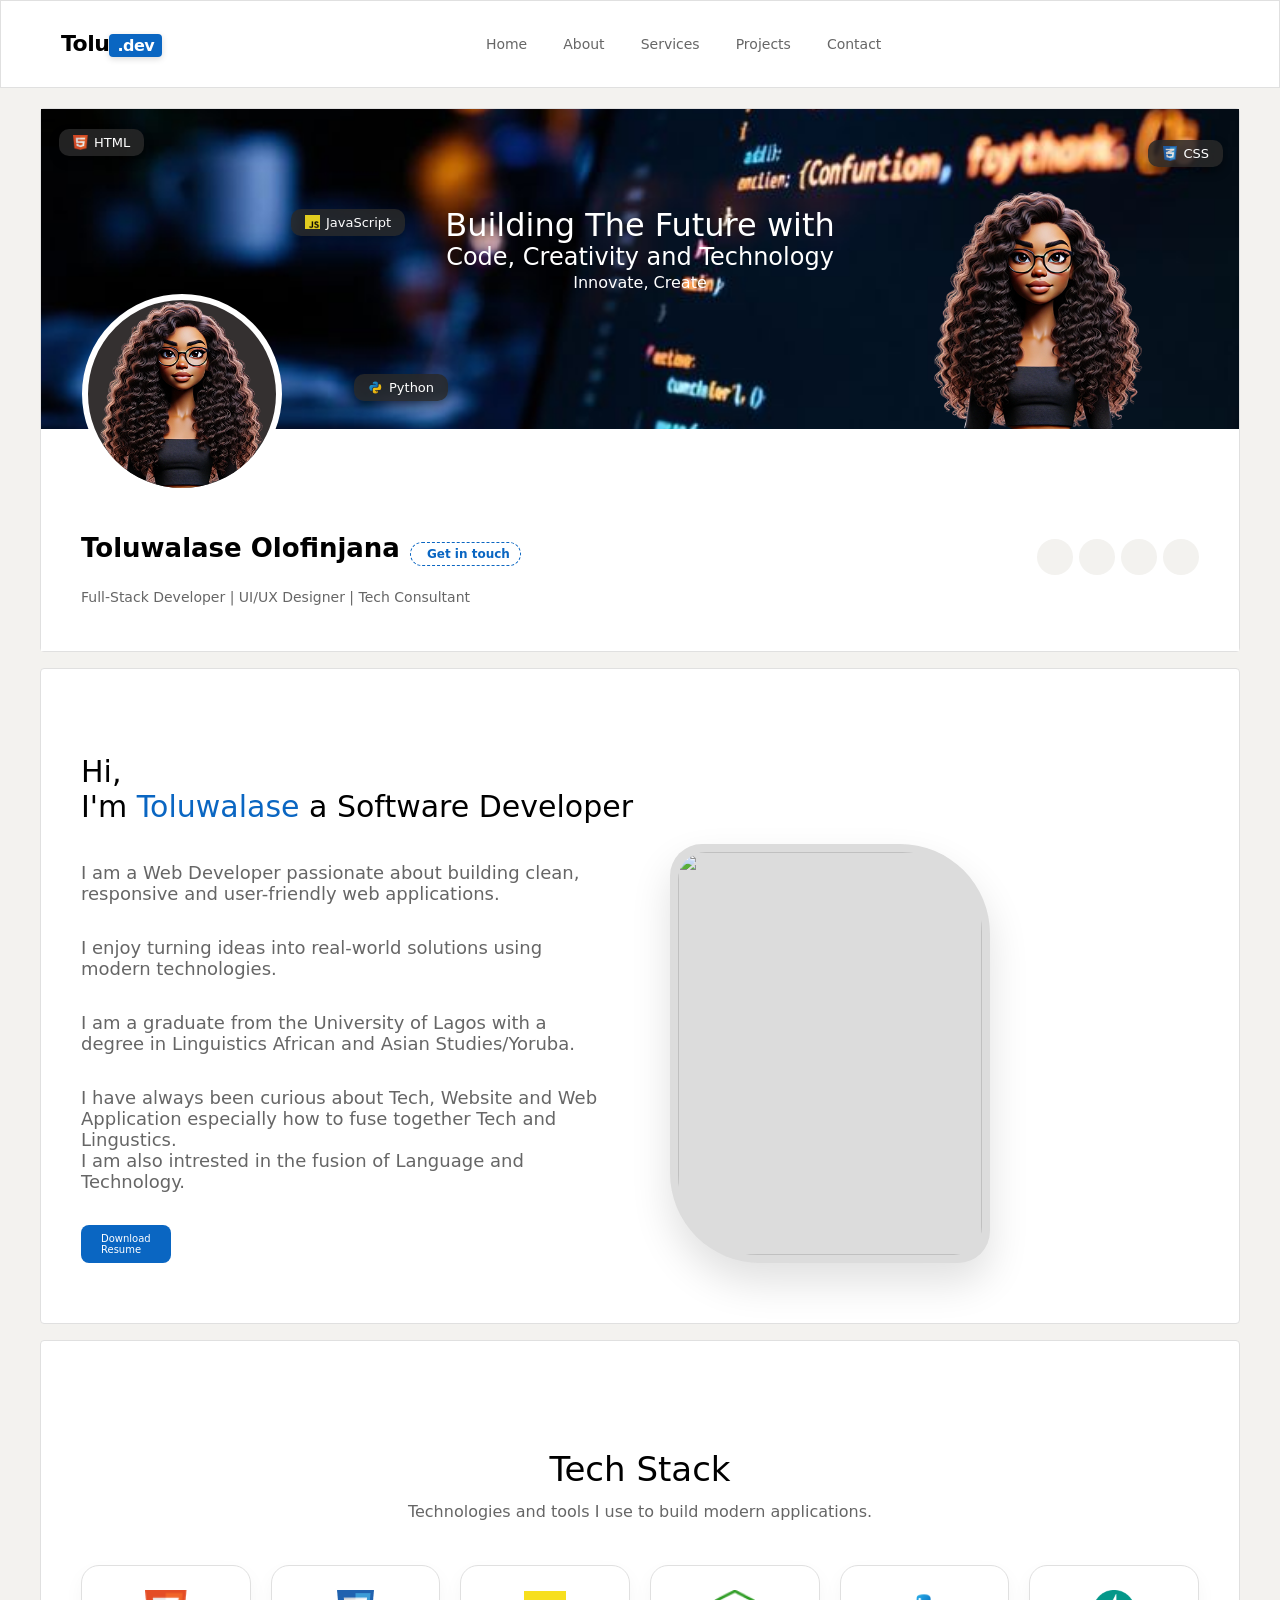
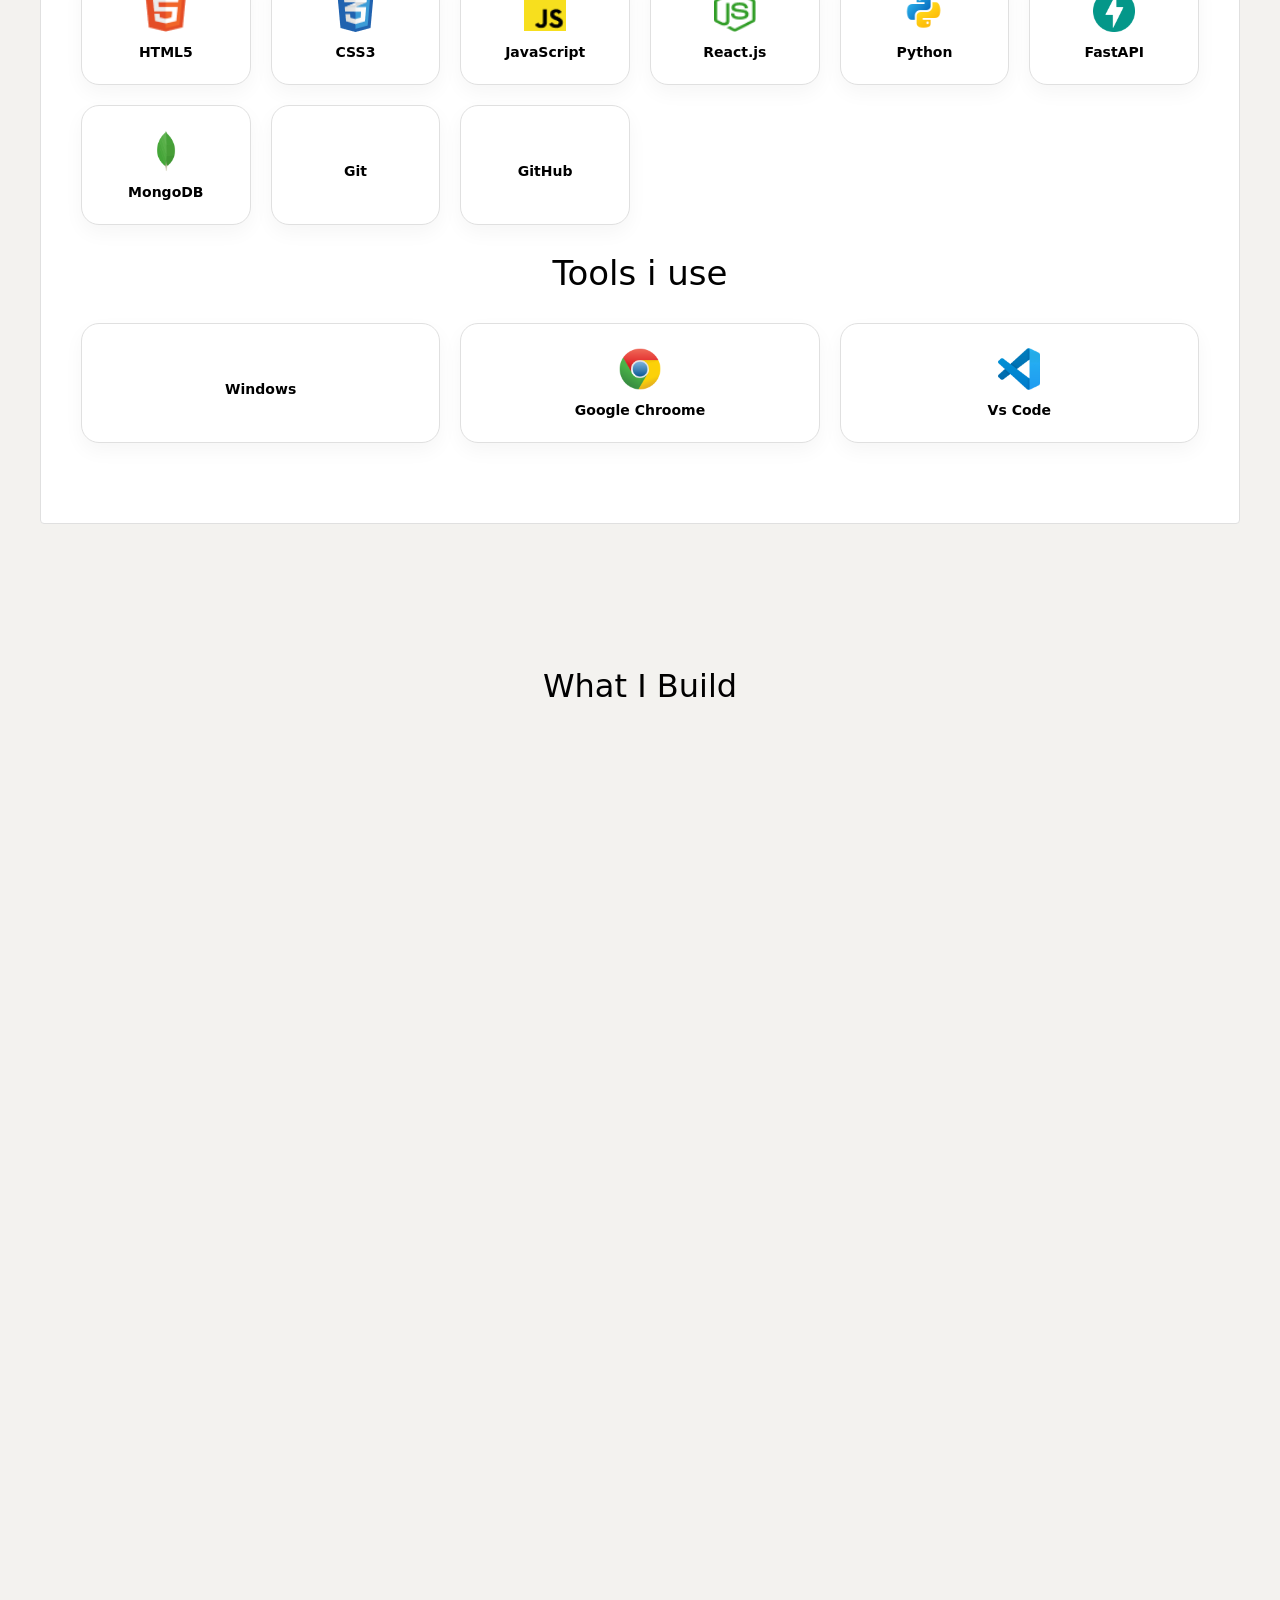
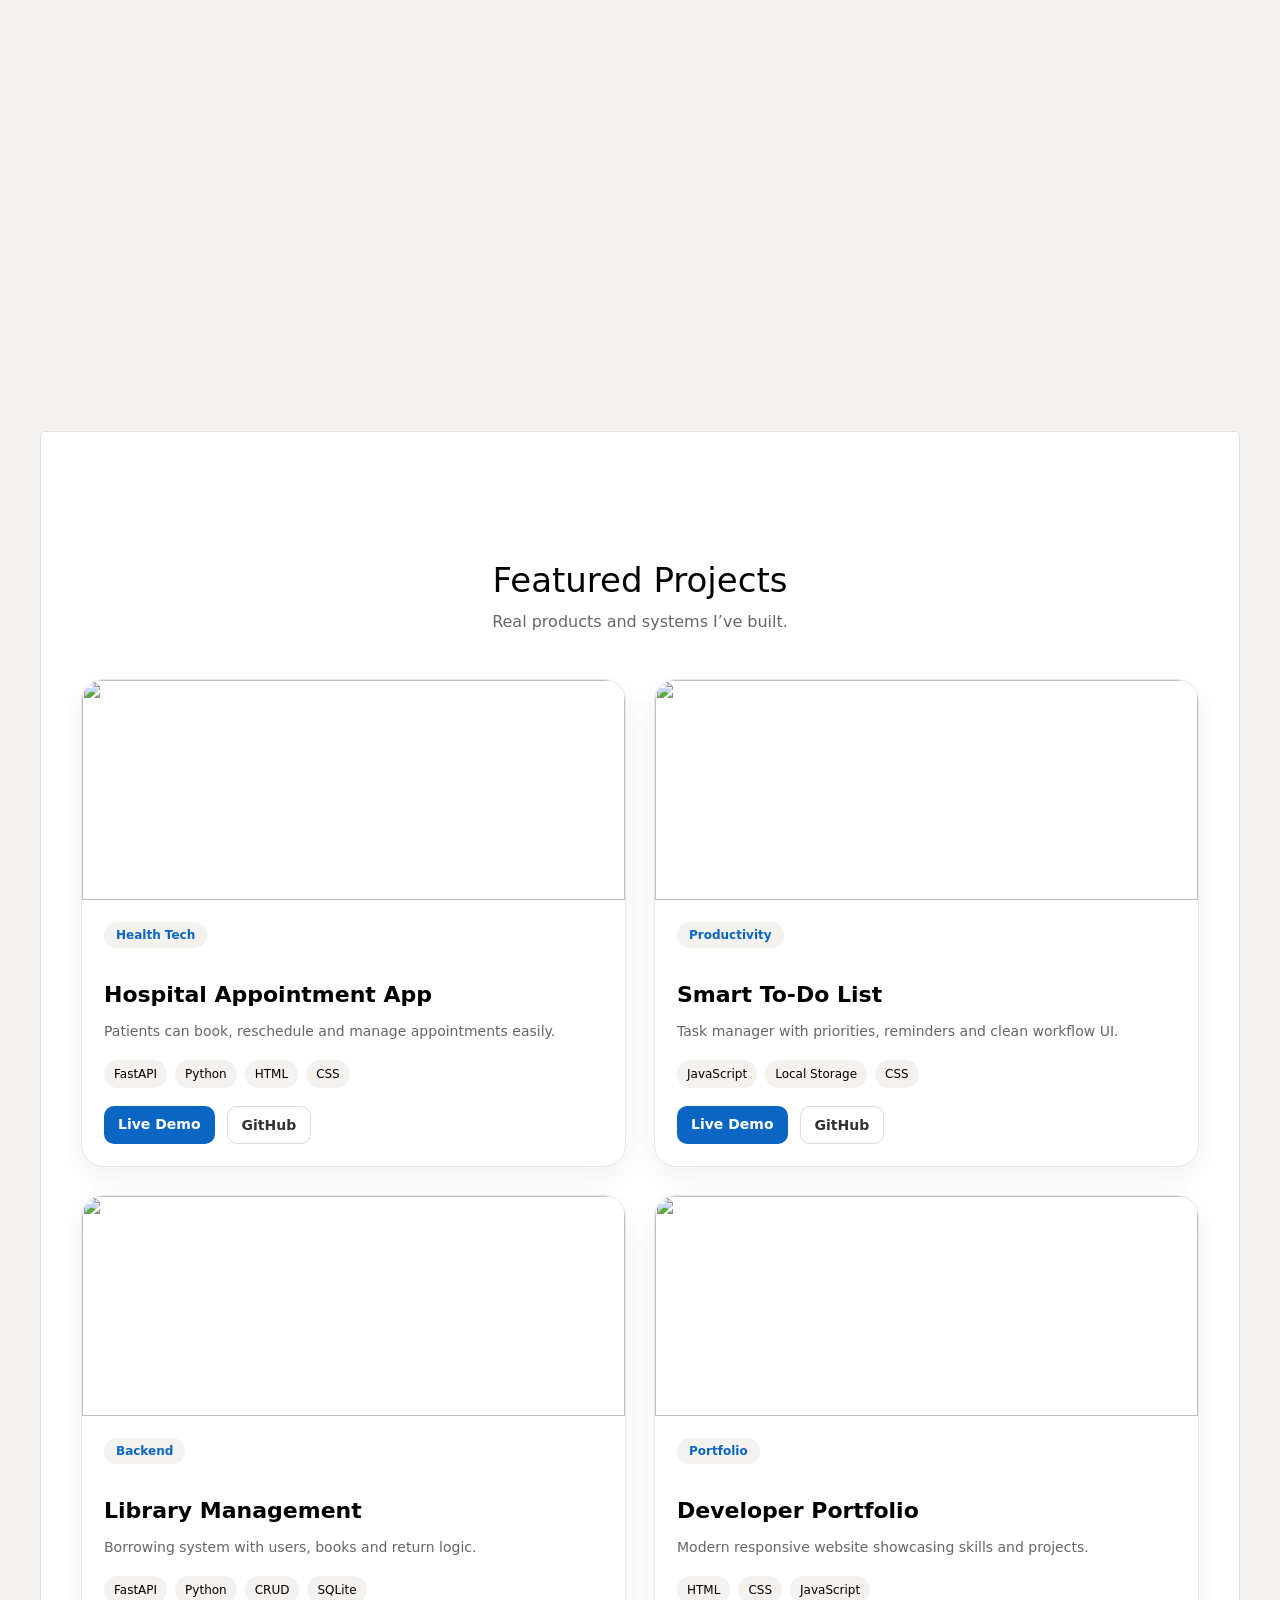
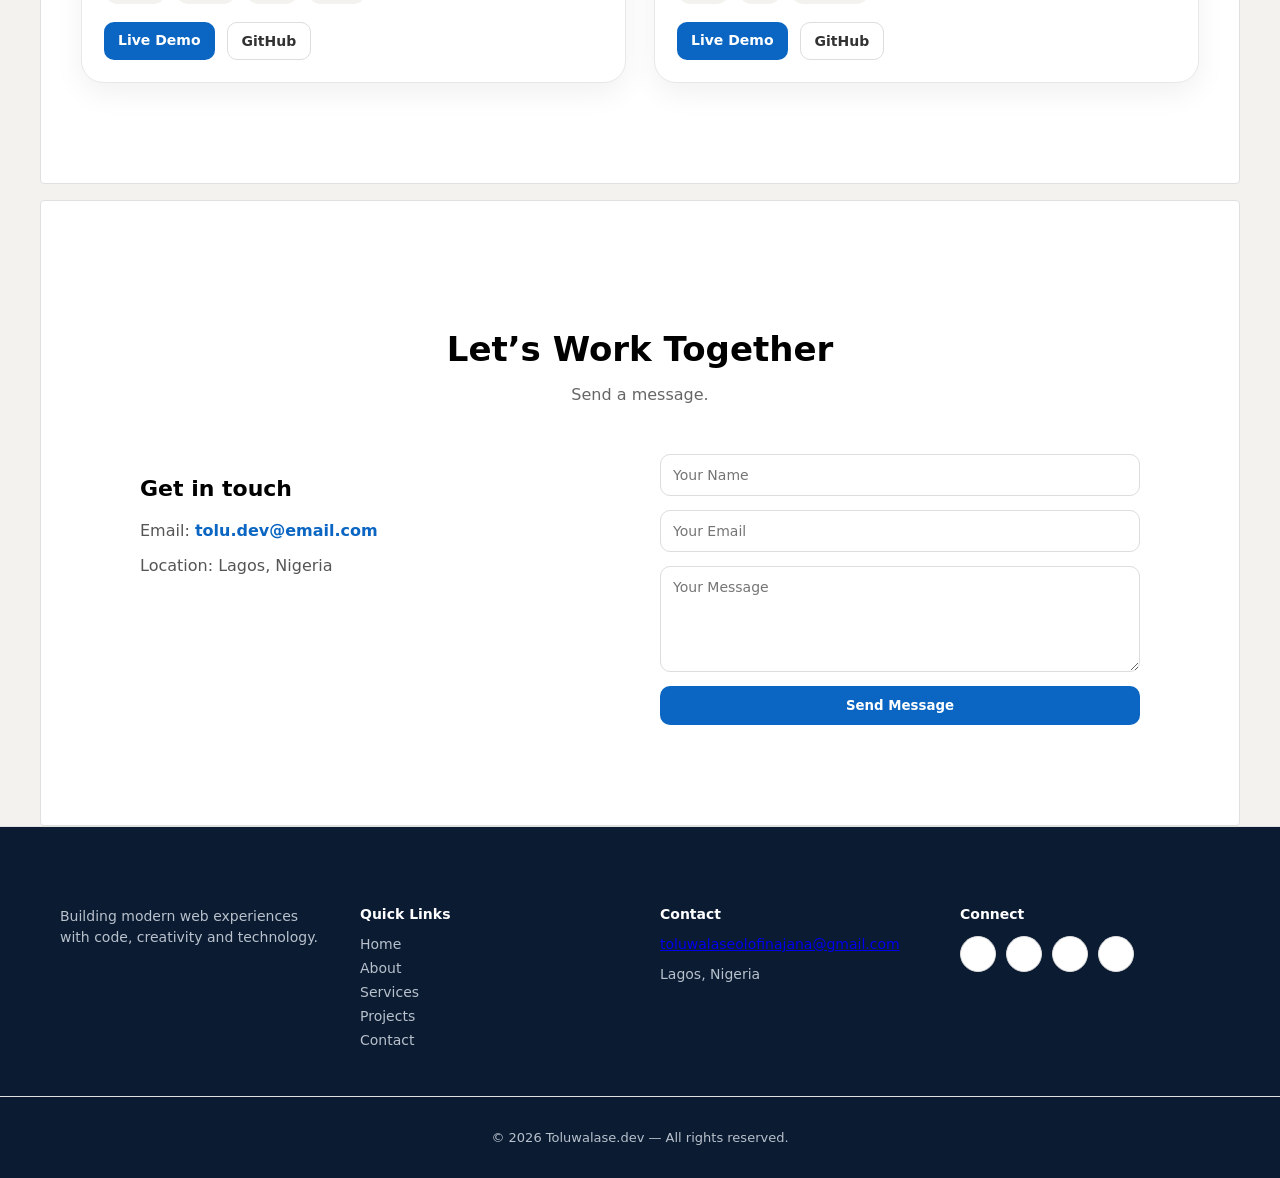
==== commit 06358eb9: "updated portfolio" ====
--- a/index.html
+++ b/index.html
@@ -109,11 +109,11 @@
       <div class="about-content">
 
         <div class="about-text">
-          <p>I'm a Web Developer passionate about building clean, responsive and user-friendly web applications.</p>
+          <p>I am a Web Developer passionate about building clean, responsive and user-friendly web applications.</p>
           <p>I enjoy turning ideas into real-world solutions using modern technologies.</p>
-          <p> I am a graduate from the University of lagos with a degree in Lingistitics African and Asian Studies/Yoruba.</p>
+          <p> I am a graduate from the University of Lagos with a degree in Linguistics African and Asian Studies/Yoruba.</p>
           <p> I have always been curious about Tech, Website and Web Application especially how to fuse together Tech and Lingustics.
-            <br> And i am also trying to delve into Computational Linguistics.
+          <br> I am also intrested in the fusion of Language and Technology.
           </p>
         <a href="resume.pdf" download class="resume-btn">
           <i class="fa-solid fa-download"></i>
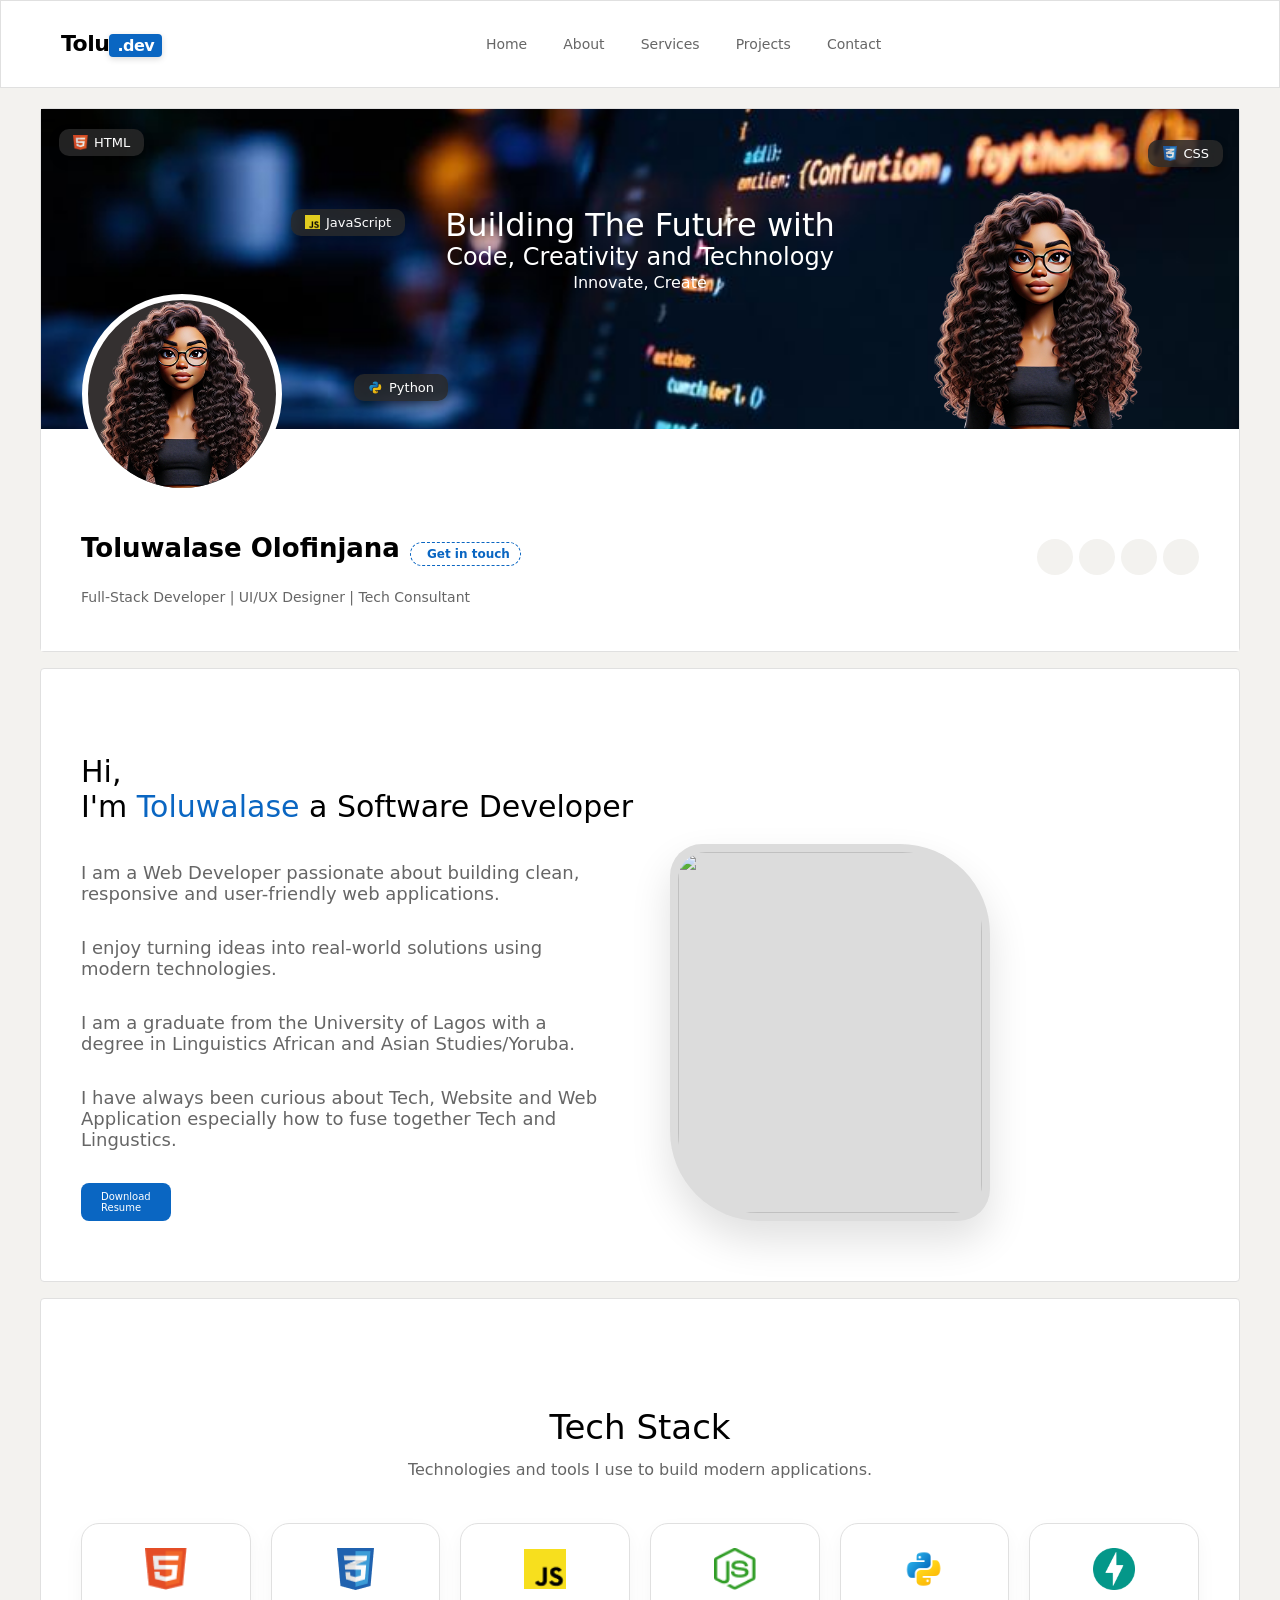
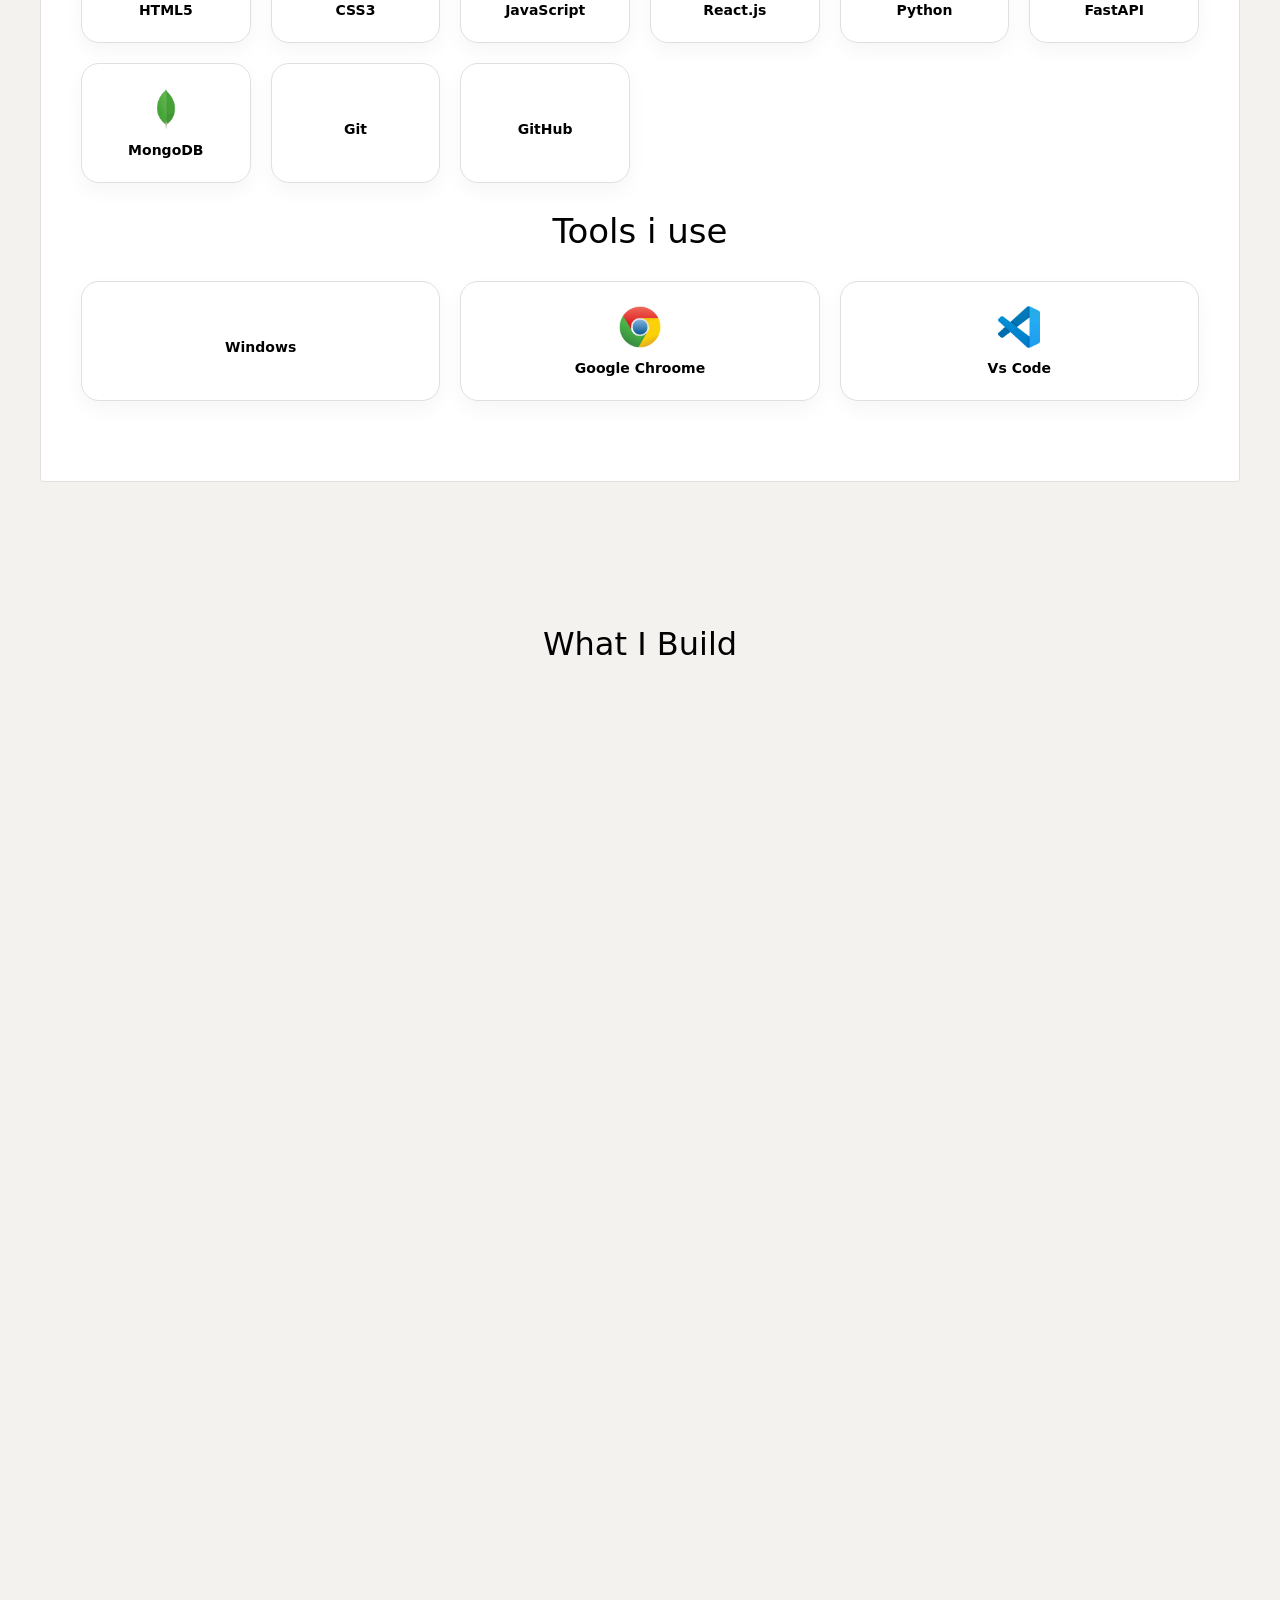
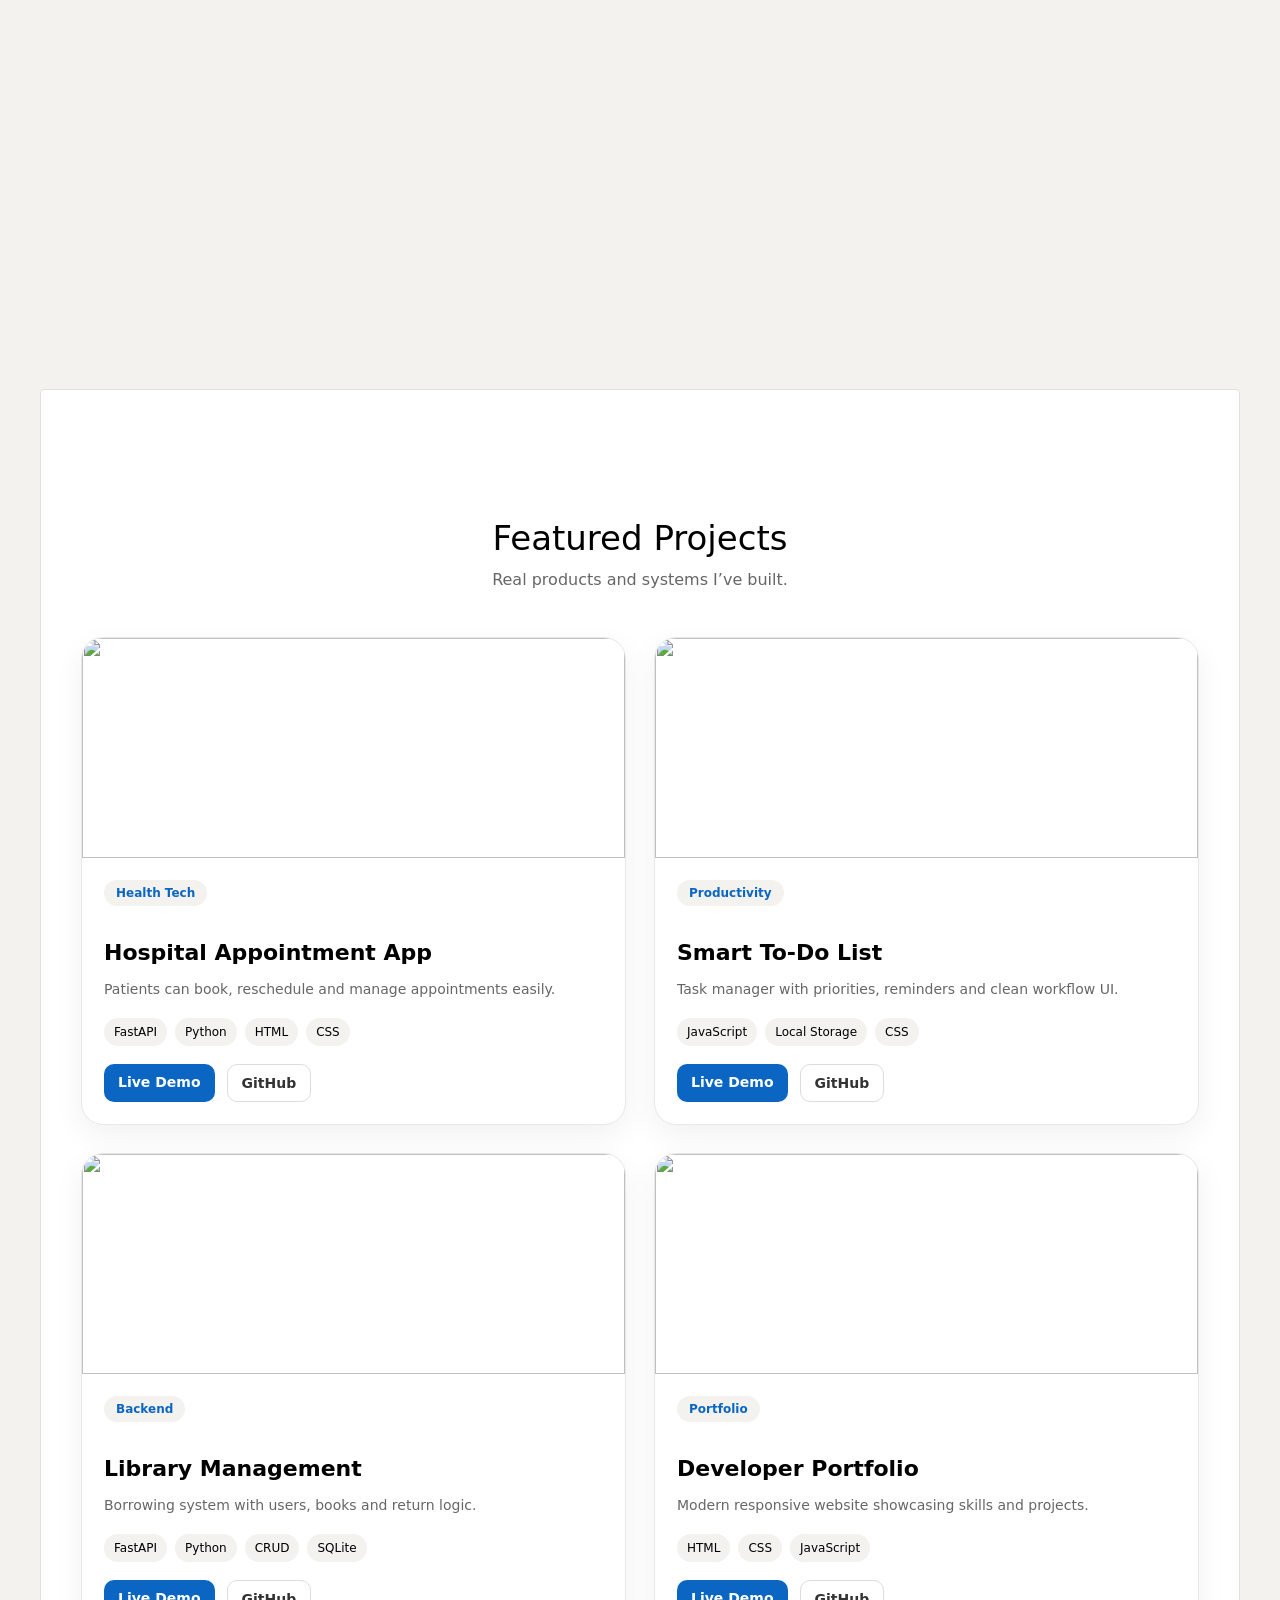
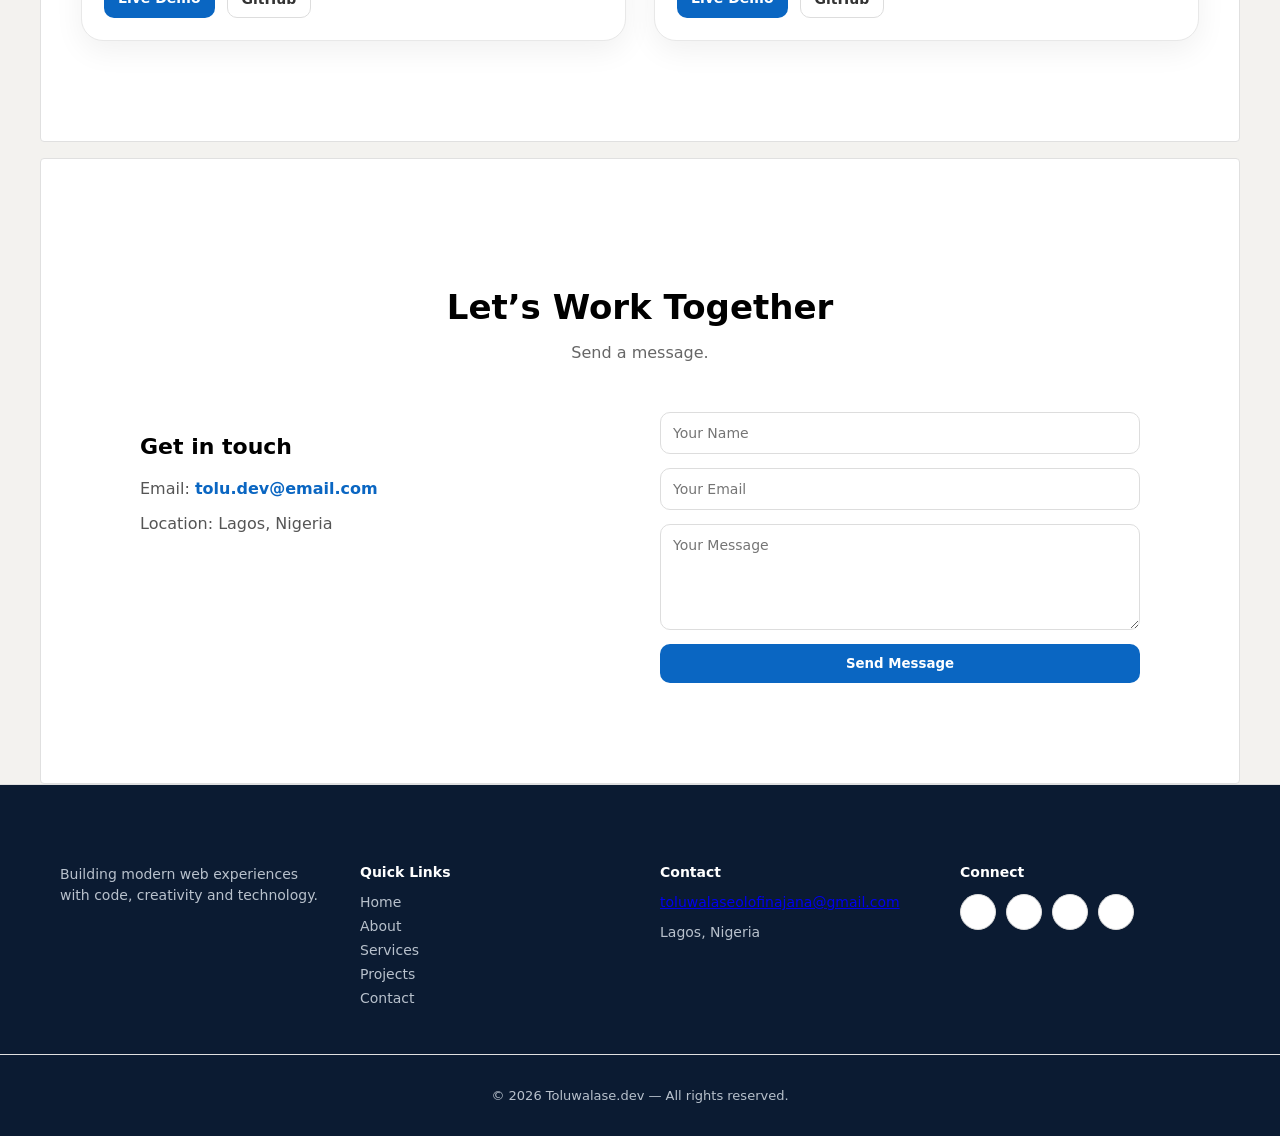
==== commit b37307b8: "updated portfolio" ====
--- a/index.html
+++ b/index.html
@@ -113,7 +113,6 @@
           <p>I enjoy turning ideas into real-world solutions using modern technologies.</p>
           <p> I am a graduate from the University of Lagos with a degree in Linguistics African and Asian Studies/Yoruba.</p>
           <p> I have always been curious about Tech, Website and Web Application especially how to fuse together Tech and Lingustics.
-          <br> I am also intrested in the fusion of Language and Technology.
           </p>
         <a href="resume.pdf" download class="resume-btn">
           <i class="fa-solid fa-download"></i>
